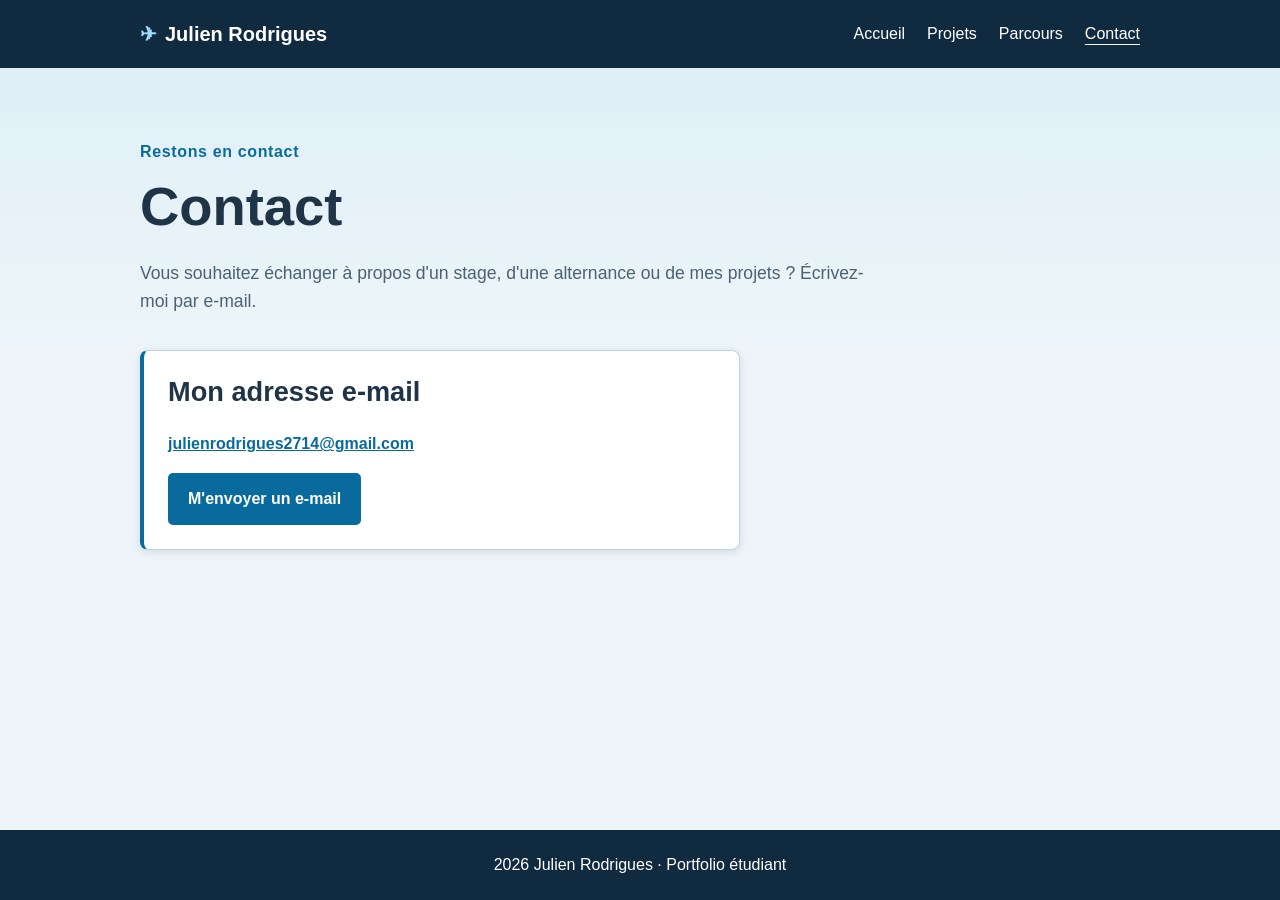
==== Documents/portfolio-julien-rodrigues/contact.html @ cc8ddc3c "Mettre à jour mon portfolio" ====
<!DOCTYPE html>
<html lang="fr">
<head>
  <meta charset="UTF-8">
  <meta name="viewport" content="width=device-width, initial-scale=1.0">
  <meta name="description" content="Contacter Julien Rodrigues pour un stage, une alternance ou un projet web.">
  <title>Contact | Julien Rodrigues</title>
  <link rel="stylesheet" href="assets/css/style.css">
</head>
<body>
  <a class="skip-link" href="#contenu">Aller au contenu</a>

  <header class="site-header">
    <div class="container header-content">
      <a class="site-title" href="index.html">Julien Rodrigues</a>
      <nav aria-label="Navigation principale">
        <ul class="nav-list">
          <li><a href="index.html">Accueil</a></li>
          <li><a href="projets.html">Projets</a></li>
          <li><a href="parcours.html">Parcours</a></li>
          <li><a href="contact.html" aria-current="page">Contact</a></li>
        </ul>
      </nav>
    </div>
  </header>

  <main id="contenu" class="container page-content">
    <p class="eyebrow">Restons en contact</p>
    <h1>Contact</h1>
    <p class="lead">Vous souhaitez échanger à propos d'un stage, d'une alternance ou de mes projets ? Écrivez-moi par e-mail.</p>

    <section class="card contact-card" aria-labelledby="email-titre">
      <h2 id="email-titre">Mon adresse e-mail</h2>
      <p><a class="email-link" href="mailto:julienrodrigues2714@gmail.com">julienrodrigues2714@gmail.com</a></p>
      <a class="button" href="mailto:julienrodrigues2714@gmail.com?subject=Contact%20depuis%20le%20portfolio">M'envoyer un e-mail</a>
    </section>
  </main>

  <footer class="site-footer">
    <div class="container"> 2026 Julien Rodrigues · Portfolio étudiant</div>
  </footer>
</body>
</html>
---- Documents/portfolio-julien-rodrigues/assets/css/style.css ----
:root {
  --bg: #edf5f9;
  --sky: #dceef7;
  --surface: #fff;
  --text: #203448;
  --muted: #4c6173;
  --accent: #096b9d;
  --button-bg: #096b9d;
  --button-hover: #075478;
  --header: #102b40;
  --border: #bdd4df;
  --avatar: #c4e3f1;
  --shadow: 0 2px 8px rgb(16 43 64 / 12%);
}

:root[data-theme="dark"] {
  color-scheme: dark;
  --bg: #0b1926;
  --sky: #102a3b;
  --surface: #162d40;
  --text: #edf6fc;
  --muted: #b9cedb;
  --accent: #86d3ff;
  --button-bg: #187bad;
  --button-hover: #12628b;
  --header: #061521;
  --border: #426278;
  --avatar: #294c64;
  --shadow: 0 2px 8px rgb(0 0 0 / 30%);
}

@media (prefers-color-scheme: dark) {
  :root:not([data-theme]) {
    color-scheme: dark;
    --bg: #0b1926;
    --sky: #102a3b;
    --surface: #162d40;
    --text: #edf6fc;
    --muted: #b9cedb;
    --accent: #86d3ff;
    --button-bg: #187bad;
    --button-hover: #12628b;
    --header: #061521;
    --border: #426278;
    --avatar: #294c64;
    --shadow: 0 2px 8px rgb(0 0 0 / 30%);
  }
}
* {
  box-sizing: border-box;
}

html {
  scroll-behavior: smooth;
}

body {
  margin: 0;
  min-height: 100vh;
  display: flex;
  flex-direction: column;
  font-family: Arial, Helvetica, sans-serif;
  line-height: 1.6;
  color: var(--text);
  background: linear-gradient(var(--sky), var(--bg) 360px);
}

a {
  color: var(--accent);
}

a:focus-visible {
  outline: 3px solid #f59e0b;
  outline-offset: 3px;
}

.container {
  width: min(100% - 40px, 1000px);
  margin-inline: auto;
}

.skip-link {
  position: absolute;
  left: -9999px;
  top: 10px;
  z-index: 10;
  padding: 10px 15px;
  background: var(--surface);
  color: var(--text);
}

.skip-link:focus {
  left: 10px;
}

.site-header,
.site-footer {
  background: var(--header);
  color: white;
}

.header-content,
.site-header__inner {
  display: flex;
  align-items: center;
  justify-content: space-between;
  gap: 20px;
  padding-block: 18px;
}

.site-title,
.site-title a {
  color: white;
  text-decoration: none;
  font-size: 1.25rem;
  font-weight: bold;
}

.site-title::before {
  content: "✈";
  margin-right: 8px;
  color: #9dd9fb;
}

.nav-list,
.main-nav ul {
  display: flex;
  flex-wrap: wrap;
  gap: 8px 22px;
  list-style: none;
  margin: 0;
  padding: 0;
}

.nav-list a,
.main-nav a {
  color: white;
  text-decoration: none;
}

.nav-list a:hover,
.nav-list a[aria-current="page"],
.main-nav a:hover,
.main-nav a[aria-current="page"] {
  text-decoration: underline;
  text-underline-offset: 5px;
}

.theme-toggle {
  padding: 8px 12px;
  border: 1px solid #9dd9fb;
  border-radius: 5px;
  background: transparent;
  color: white;
  font: inherit;
  cursor: pointer;
  white-space: nowrap;
}

.theme-toggle:hover {
  background: rgb(255 255 255 / 15%);
}

.theme-toggle[aria-pressed="true"] {
  background: rgb(255 255 255 / 20%);
}

.theme-toggle:focus-visible {
  outline: 3px solid #f59e0b;
  outline-offset: 3px;
}

main {
  flex: 1;
}

.hero {
  display: flex;
  align-items: center;
  justify-content: space-between;
  gap: 50px;
  padding-block: 85px 70px;
  border-bottom: 2px dashed var(--border);
}

.hero-text,
.hero__text {
  max-width: 650px;
}

.eyebrow {
  margin-bottom: 8px;
  color: var(--accent);
  font-weight: bold;
  letter-spacing: 0.04em;
}

h1,
h2,
h3 {
  line-height: 1.25;
}

h1 {
  margin: 0 0 18px;
  font-size: clamp(2.1rem, 5vw, 3.4rem);
}

h2 {
  margin-top: 0;
  font-size: 1.7rem;
}

h3 {
  margin-top: 0;
  font-size: 1.25rem;
}

.lead {
  max-width: 750px;
  color: var(--muted);
  font-size: 1.1rem;
}

.avatar {
  width: 190px;
  height: 190px;
  flex-shrink: 0;
  display: grid;
  place-items: center;
  border-radius: 50%;
  border: 3px dashed var(--accent);
  background: var(--avatar);
  color: var(--text);
  font-size: 4rem;
  font-weight: bold;
}

.hero__photo {
  width: 190px;
  height: 190px;
  border-radius: 50%;
  object-fit: cover;
}

.actions {
  display: flex;
  flex-wrap: wrap;
  gap: 12px;
  margin-top: 28px;
}

.button,
.btn {
  display: inline-block;
  padding: 11px 18px;
  border: 2px solid var(--button-bg);
  border-radius: 5px;
  background: var(--button-bg);
  color: white;
  font-weight: bold;
  text-decoration: none;
}

.button:hover,
.btn:hover {
  background: var(--button-hover);
  border-color: var(--button-hover);
}

.button-outline {
  color: var(--accent);
  background: transparent;
}

.button-outline:hover {
  color: white;
}

.section {
  margin-bottom: 65px;
}

.card-grid {
  display: grid;
  grid-template-columns: repeat(3, 1fr);
  gap: 18px;
}

.card-grid-two {
  grid-template-columns: repeat(2, 1fr);
}

.card {
  padding: 24px;
  border: 1px solid var(--border);
  border-left: 4px solid var(--accent);
  border-radius: 8px;
  background: var(--surface);
  box-shadow: var(--shadow);
}

.card p:last-child {
  margin-bottom: 0;
}

.card a:not(.button) {
  font-weight: bold;
}

.page-content {
  padding-block: 55px 75px;
}

.page-content > .lead {
  margin-bottom: 35px;
}

.project-list {
  display: grid;
  gap: 18px;
}

.project-card h2 {
  margin-bottom: 12px;
}

.tag {
  margin: 0 0 10px;
  color: var(--accent);
  font-size: 0.9rem;
  font-weight: bold;
}

.tools {
  color: var(--muted);
}

.skill-list {
  padding-left: 22px;
}

.skill-list li {
  margin-bottom: 8px;
}

.contact-card {
  max-width: 600px;
}

.email-link {
  overflow-wrap: anywhere;
}

.contact-list {
  padding-left: 20px;
}

.contact-form {
  padding: 25px;
  border-radius: 8px;
  background: var(--surface);
  box-shadow: var(--shadow);
}

.contact-form div {
  margin-bottom: 20px;
}

.contact-form label {
  display: block;
  margin-bottom: 6px;
  font-weight: bold;
}

.contact-form input,
.contact-form textarea {
  width: 100%;
  padding: 10px;
  border: 1px solid var(--border);
  border-radius: 5px;
  font: inherit;
  color: var(--text);
  background: var(--surface);
}

.contact-form textarea {
  resize: vertical;
}

.site-footer {
  padding-block: 22px;
  text-align: center;
}

@media (max-width: 600px) {
  .header-content,
  .site-header__inner {
    flex-direction: column;
    gap: 15px;
    align-items: center;
  }

  .nav-list,
  .main-nav ul {
    flex-wrap: wrap;
    justify-content: center;
  }

  .hero {
    flex-direction: column;
    align-items: flex-start;
  }

  .hero {
    gap: 25px;
    padding-block: 50px;
  }

  .avatar {
    order: -1;
    width: 100px;
    height: 100px;
    font-size: 2rem;
  }

  .card-grid,
  .card-grid-two {
    grid-template-columns: 1fr;
  }

  h1 {
    font-size: 2rem;
  }
}
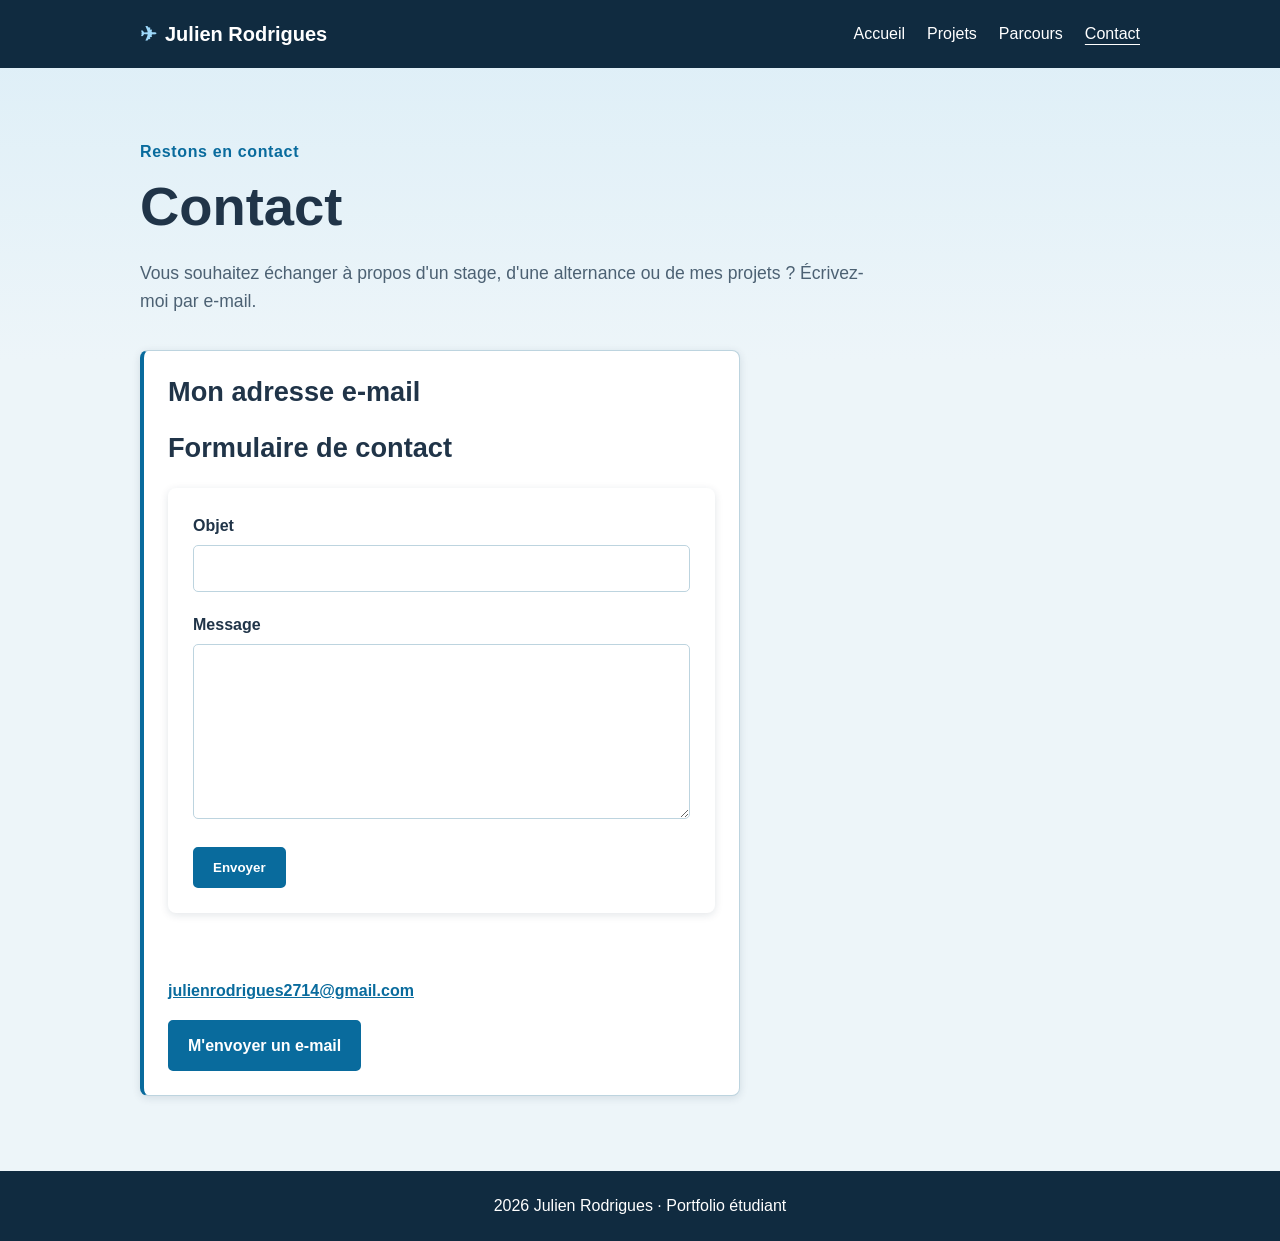
==== commit 9369725a: "mise à jour du portfolio" ====
--- a/Documents/portfolio-julien-rodrigues/contact.html
+++ b/Documents/portfolio-julien-rodrigues/contact.html
@@ -31,6 +31,14 @@
 
     <section class="card contact-card" aria-labelledby="email-titre">
       <h2 id="email-titre">Mon adresse e-mail</h2>
+         <section class="section" aria-labelledby="form-titre">
+     <h2 id="form-titre">Formulaire de contact</h2>
+     <form class="contact-form" action="mailto:julienrodrigues2714@gmail.com" method="get">
+       <div><label for="subject">Objet</label><input id="subject" name="subject" type="text" required></div>
+       <div><label for="body">Message</label><textarea id="body" name="body" rows="6" required></textarea></div>
+       <button class="button" type="submit">Envoyer</button>
+     </form>
+   </section>
       <p><a class="email-link" href="mailto:julienrodrigues2714@gmail.com">julienrodrigues2714@gmail.com</a></p>
       <a class="button" href="mailto:julienrodrigues2714@gmail.com?subject=Contact%20depuis%20le%20portfolio">M'envoyer un e-mail</a>
     </section>
